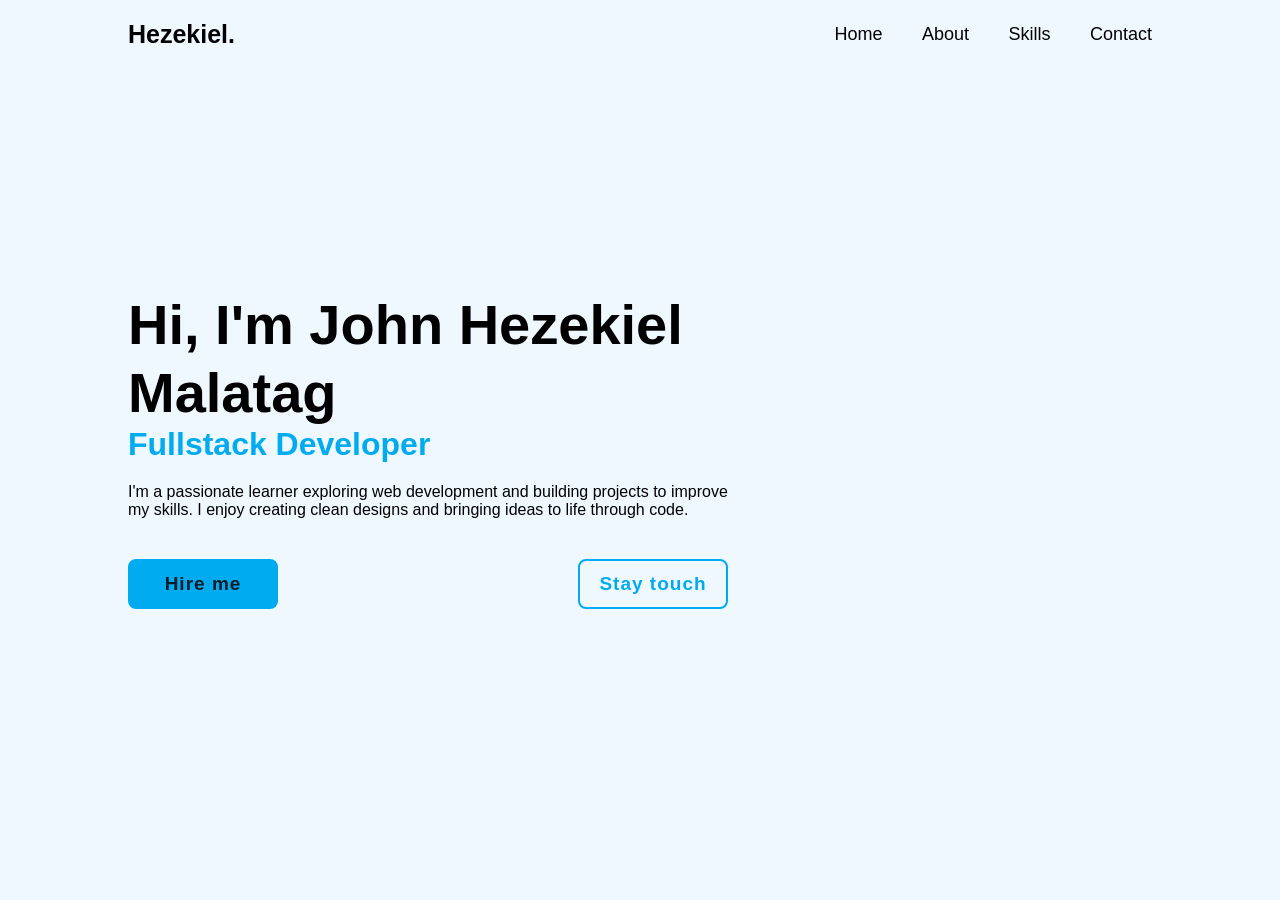
==== index.html @ 758abe73 "Add files via upload" ====
<!DOCTYPE html>
<html lang="en">
<head>
    <meta charset="UTF-8">
    <meta http-equiv="X-UA-Compatible" content="IE=edge">
    <meta name="viewport" content="width=device-width, initial-scale=1.0">
    <title>Personal Project</title>
    <link rel="stylesheet" href="style.css">
</head>
<body>
    
        <header class="header">
            <a href="#" class="logo">Hezekiel.</a>

            <nav class="navbar">
                <a href="index.html" class="active">Home</a>
                <a href="about.html">About</a>
                <a href="skills.html">Skills</a>
                <a href="contact.html">Contact</a>
            </nav>
        </header>

        <section class="home">
            <div class="home-content">
                <h1>Hi, I'm John Hezekiel Malatag</h1>
                <h3>Fullstack Developer</h3>
                <p>I'm a passionate learner exploring web development and building
projects to improve my skills. I enjoy creating clean designs and
bringing ideas to life through code.</p>
                <div class="btn-box">
                    <a href="#">Hire me</a>
                    <a href="#">Stay touch</a>
                </div>
            </div>

        </section>
</body>
</html>
---- style.css ----
* {
    margin: 0;
    padding: 0;
    box-sizing: border-box;
    font-family: 'Segoe UI', Tahoma, Geneva, Verdana, sans-serif;
}

body {
    background-color: aliceblue;
    color: black
}

.header {
    position: fixed;
    top: 0;
    left: 0;
    width: 100%;
    padding: 20px 10%;
    background: transparent;
    display: flex;
    justify-content: space-between;
    align-items: center;
    z-index: 100;
}

.logo {
    font-size: 25px;
    color: black;
    text-decoration: none;
    font-weight: 600;
    
}

.navbar a {
    font-size: 18px;
    color: black;
    text-decoration: none;
    font-weight: 500;
    margin-left: 35px;
    transition: .3s;
}

.navbar a:hover {
    color: #00abf0;
}

.home {
    height: 100vh;
    display: flex;
    align-items: center;
    padding: 0 10%;

}

.home-content {
    max-width: 600px;
}

.home-content h1 {
    font-size: 56px;
    font-weight: 700;
    line-height: 1.2;
}

.home-content h3 {
    font-size: 32px;
    font-weight: 700px;
    color: #00abf0
}

.home-content p {
    font-size: 16px;
    margin: 20px 0 40px;
}

.home-content .btn-box {
    display: flex;
    justify-content: space-between;
    width: 345;
    height: 50px;
}

.btn-box a {
    position: relative;
    display: inline-flex;
    justify-content: center;
    align-items: center;
    width: 150px;
    height: 100%;
    background: #00abf0;
    border: 2px solid #00abf0;
    border-radius: 8px;
    font-size: 19px;
    color: #081b29;
    text-decoration: none;
    font-weight: 600;
    letter-spacing: 1px;
    z-index: 1;
    overflow: hidden;
}

.btn-box a:nth-child(2) {
    background: transparent;
    color: #00abf0;
}

.btn-box a:nth-child(2):hover {
    color: black;
}

.btn-box a:nth-child(2)::before {
    background: #00abf0; 
}

.btn-box a::before {
    content: '';
    position: absolute;
    top: 0;
    left: 0;
    width: 0;
    height: 100%;
    background: white;
    z-index: -1;
    transition: .5s;
}

.btn-box a:hover::before {
    width: 100%;
}

/* ABOUT SECTION */
.about {
    height: 120vh;
    display: flex;
    align-items: center;
    padding: 0 10%;
    background: #f8fbff;
}

/* LAYOUT */
.about-container {
    display: flex;
    align-items: center;
    justify-content: space-between;
    gap: 50px;
    width: 100%;
}

/* TEXT */
.about-text {
    max-width: 500px;
    animation: fadeInLeft 1s ease forwards;
}

.about-text h1 {
    font-size: 48px;
    margin-bottom: 10px;
}

.about-text h3 {
    font-size: 24px;
    color: #00abf0;
    margin-bottom: 20px;
}

.about-text p {
    font-size: 16px;
    line-height: 1.6;
    margin-bottom: 30px;
}

/* BUTTON */
.about-btn {
    display: inline-block;
    padding: 12px 25px;
    background: #00abf0;
    color: white;
    border-radius: 8px;
    text-decoration: none;
    transition: 0.3s;
}

.about-btn:hover {
    transform: translateY(-5px);
    box-shadow: 0 5px 15px rgba(0, 171, 240, 0.4);
}

/* IMAGE */
.about-img img {
    width: 300px;
    border-radius: 20px;
    animation: fadeInRight 1s ease forwards;
    transition: 0.3s;
}

.about-img img:hover {
    transform: scale(1.05);
}

/* ANIMATIONS */
@keyframes fadeInLeft {
    from {
        opacity: 0;
        transform: translateX(-50px);
    }
    to {
        opacity: 1;
        transform: translateX(0);
    }
}

@keyframes fadeInRight {
    from {
        opacity: 0;
        transform: translateX(50px);
    }
    to {
        opacity: 1;
        transform: translateX(0);
    }
}
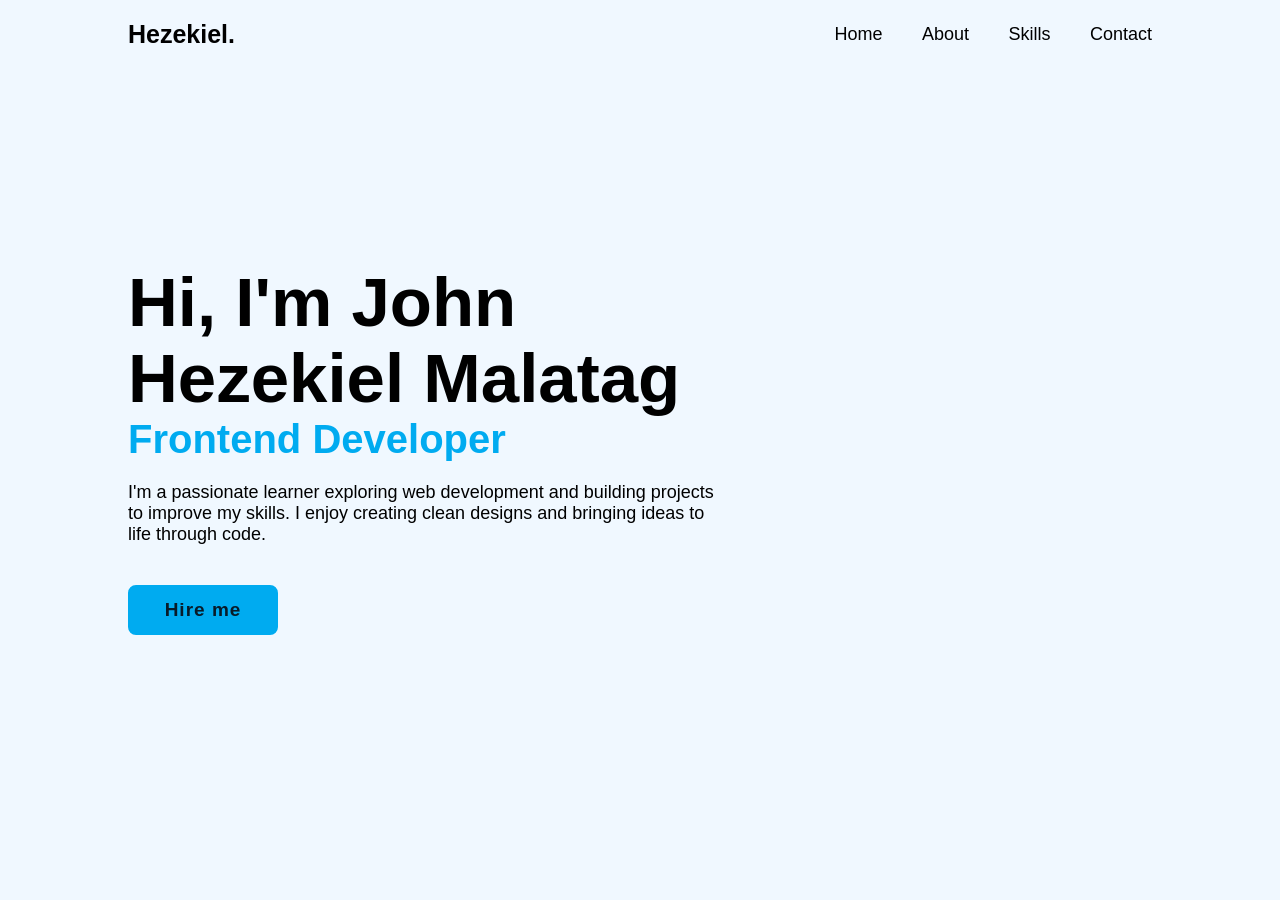
==== commit f7f32318: "Revise job title and update button link Updated the job title from 'Fullstack Developer' to 'Fronten" ====
--- a/index.html
+++ b/index.html
@@ -23,16 +23,15 @@
         <section class="home">
             <div class="home-content">
                 <h1>Hi, I'm John Hezekiel Malatag</h1>
-                <h3>Fullstack Developer</h3>
+                <h3>Frontend Developer</h3>
                 <p>I'm a passionate learner exploring web development and building
 projects to improve my skills. I enjoy creating clean designs and
 bringing ideas to life through code.</p>
                 <div class="btn-box">
-                    <a href="#">Hire me</a>
-                    <a href="#">Stay touch</a>
+                    <a href="contact.html">Hire me</a>
                 </div>
             </div>
 
         </section>
 </body>
-</html>+</html>
--- a/style.css
+++ b/style.css
@@ -1,3 +1,5 @@
+/* Style for the entire page */
+
 * {
     margin: 0;
     padding: 0;
@@ -5,6 +7,7 @@
     font-family: 'Segoe UI', Tahoma, Geneva, Verdana, sans-serif;
 }
 
+/* GENERAL STYLES */
 body {
     background-color: aliceblue;
     color: black
@@ -28,7 +31,6 @@
     color: black;
     text-decoration: none;
     font-weight: 600;
-    
 }
 
 .navbar a {
@@ -49,7 +51,6 @@
     display: flex;
     align-items: center;
     padding: 0 10%;
-
 }
 
 .home-content {
@@ -57,19 +58,19 @@
 }
 
 .home-content h1 {
-    font-size: 56px;
+    font-size: 69px;
     font-weight: 700;
-    line-height: 1.2;
+    line-height: 1.1;
 }
 
 .home-content h3 {
-    font-size: 32px;
+    font-size: 40px;
     font-weight: 700px;
     color: #00abf0
 }
 
 .home-content p {
-    font-size: 16px;
+    font-size: 18px;
     margin: 20px 0 40px;
 }
 
@@ -109,7 +110,7 @@
 }
 
 .btn-box a:nth-child(2)::before {
-    background: #00abf0; 
+    background: #00abf0;
 }
 
 .btn-box a::before {
@@ -128,16 +129,20 @@
     width: 100%;
 }
 
+
 /* ABOUT SECTION */
+
 .about {
     height: 120vh;
     display: flex;
     align-items: center;
     padding: 0 10%;
-    background: #f8fbff;
-}
+    background: aliceblue;
+}
+
 
 /* LAYOUT */
+
 .about-container {
     display: flex;
     align-items: center;
@@ -146,7 +151,9 @@
     width: 100%;
 }
 
+
 /* TEXT */
+
 .about-text {
     max-width: 500px;
     animation: fadeInLeft 1s ease forwards;
@@ -169,7 +176,9 @@
     margin-bottom: 30px;
 }
 
+
 /* BUTTON */
+
 .about-btn {
     display: inline-block;
     padding: 12px 25px;
@@ -185,7 +194,9 @@
     box-shadow: 0 5px 15px rgba(0, 171, 240, 0.4);
 }
 
+
 /* IMAGE */
+
 .about-img img {
     width: 300px;
     border-radius: 20px;
@@ -197,7 +208,9 @@
     transform: scale(1.05);
 }
 
+
 /* ANIMATIONS */
+
 @keyframes fadeInLeft {
     from {
         opacity: 0;
@@ -218,4 +231,422 @@
         opacity: 1;
         transform: translateX(0);
     }
-}+}
+
+/* ABOUT IMAGE DESIGN */
+
+.about-img {
+    flex: 1;
+    display: flex;
+    justify-content: center;
+    align-items: center;
+    animation: fadeInRight 1s ease forwards;
+}
+
+.image-wrapper {
+    position: relative;
+    width: 340px;
+    height: 430px;
+    border-radius: 30px;
+    overflow: hidden;
+    background: white;
+    padding: 10px;
+    box-shadow: 0 15px 35px rgba(0, 0, 0, 0.08);
+    transition: 0.4s ease;
+}
+
+.image-wrapper:hover {
+    transform: translateY(-8px);
+    box-shadow: 0 20px 45px rgba(0, 171, 240, 0.2);
+}
+
+.image-wrapper img {
+    width: 100%;
+    height: 100%;
+    object-fit: cover;
+    border-radius: 22px;
+}
+
+/* LIGHT BLUE ACCENT */
+
+.image-wrapper::before {
+    content: '';
+    position: absolute;
+    top: -60px;
+    right: -60px;
+    width: 180px;
+    height: 180px;
+    background: rgba(0, 171, 240, 0.15);
+    border-radius: 50%;
+}
+
+/* RESPONSIVE */
+
+@media (max-width: 900px) {
+
+    .about {
+        height: auto;
+        padding: 120px 8%;
+    }
+
+    .about-container {
+        flex-direction: column;
+        text-align: center;
+    }
+
+    .about-text {
+        max-width: 100%;
+    }
+
+    .image-wrapper {
+        width: 280px;
+        height: 360px;
+    }
+
+}
+
+
+/* SKILLS SECTION */
+
+.skills {
+    width: 100%;
+    min-height: 100vh;
+    padding: 100px 80px;
+    background: #f8f8f8;
+    display: flex;
+    justify-content: center;
+    align-items: center;
+}
+
+.skills-content {
+    width: 100%;
+    max-width: 1200px;
+}
+
+.skills-content h1 {
+    font-size: 60px;
+    margin-bottom: 20px;
+}
+
+.skills-content p {
+    font-size: 24px;
+    color: #444;
+    margin-bottom: 50px;
+}
+
+
+/* SKILL BOXES */
+
+.skills-container {
+    display: flex;
+    gap: 30px;
+    flex-wrap: wrap;
+}
+
+.skill-box {
+    width: 250px;
+    height: 220px;
+    background: aliceblue;
+    border: 2px solid;
+    border-radius: 20px;
+    display: flex;
+    flex-direction: column;
+    justify-content: center;
+    align-items: center;
+    transition: 0.3s;
+}
+
+.skill-box:hover {
+    transform: translateY(-10px);
+    box-shadow: 0 10px 20px rgba(0, 0, 0, 0.1);
+}
+
+.skill-box i {
+    font-size: 70px;
+    margin-bottom: 20px;
+}
+
+.skill-box h2 {
+    font-size: 32px;
+}
+
+
+/* ICON COLORS */
+
+.fa-python {
+    color: #306998;
+}
+
+.fa-html5 {
+    color: #e44d26;
+}
+
+.fa-css3-alt {
+    color: #264de4;
+}
+
+
+/* SKILLS SECTION */
+
+.skills {
+    width: 100%;
+    min-height: 100vh;
+    padding: 100px 80px;
+    background: aliceblue;
+}
+
+.skills-content h1 {
+    font-size: 60px;
+    margin-bottom: 50px;
+}
+
+
+/* SKILLS CONTAINER */
+
+.skills-container {
+    display: flex;
+    gap: 30px;
+    flex-wrap: wrap;
+}
+
+
+/* SKILL BOX */
+
+.skill-box {
+    width: 250px;
+    height: 220px;
+    background: aliceblue;
+    border: #00abf0;
+    border-radius: 20px;
+    display: flex;
+    flex-direction: column;
+    justify-content: center;
+    align-items: center;
+    transition: 0.3s;
+}
+
+.skill-box:hover {
+    transform: translateY(-10px);
+    box-shadow: 0 10px 20px rgba(0, 0, 0, 0.1);
+}
+
+
+/* ICONS */
+
+.skill-box i {
+    font-size: 80px;
+    margin-bottom: 20px;
+}
+
+.skill-box h2 {
+    font-size: 32px;
+}
+
+
+/* COLORS */
+
+.python {
+    color: #306998;
+}
+
+.html {
+    color: #e44d26;
+}
+
+.css {
+    color: #264de4;
+}
+
+/* PROJECTS SECTION */
+
+.projects-section {
+    margin-top: 120px;
+}
+
+.projects-section h1 {
+    font-size: 60px;
+    margin-bottom: 50px;
+}
+
+/* PROJECT CONTAINER */
+
+.projects-container {
+    display: flex;
+    flex-direction: column;
+    gap: 35px;
+}
+
+/* PROJECT CARD */
+
+.project-card {
+    width: 100%;
+    background: white;
+    border-radius: 20px;
+    overflow: hidden;
+    display: flex;
+    align-items: center;
+    gap: 30px;
+    padding: 25px;
+    transition: 0.3s ease;
+    box-shadow: 0 5px 15px rgba(0,0,0,0.05);
+}
+
+.project-card:hover {
+    transform: translateY(-5px);
+    box-shadow: 0 10px 25px rgba(0,0,0,0.1);
+}
+
+/* PROJECT IMAGE */
+
+.project-card img {
+    width: 280px;
+    height: 180px;
+    object-fit: cover;
+    border-radius: 15px;
+}
+
+/* PROJECT INFO */
+
+.project-info h2 {
+    font-size: 32px;
+    margin-bottom: 15px;
+    color: #111;
+}
+
+.project-info p {
+    font-size: 18px;
+    color: #555;
+    line-height: 1.7;
+    max-width: 700px;
+}
+
+/* RESPONSIVE */
+
+@media (max-width: 900px) {
+
+    .project-card {
+        flex-direction: column;
+        text-align: center;
+    }
+
+    .project-card img {
+        width: 100%;
+        height: 220px;
+    }
+
+}
+
+
+/* CONTACT SECTION */
+
+.contact-section {
+    min-height: 85vh;
+    display: flex;
+    justify-content: center;
+    align-items: center;
+    flex-direction: column;
+    padding: 100px 20px;
+}
+
+
+/* TEXT */
+
+.contact-text {
+
+    margin-bottom: 50px;
+}
+
+.contact-text h1 {
+    font-size: 4rem;
+    font-weight: 800;
+    margin-bottom: 15px;
+}
+
+.contact-text p {
+    color: #555;
+    font-size: 1.1rem;
+}
+
+
+/* CONTACT BOX */
+
+.contact-box {
+    width: 100%;
+    max-width: 850px;
+    background: aliceblue;
+    border: 2px solid #c7dcff;
+    border-radius: 30px;
+    padding: 40px;
+    box-shadow: 0 10px 30px rgba(0, 0, 0, 0.05);
+}
+
+
+/* CONTACT CARD */
+
+.contact-card {
+    display: flex;
+    align-items: center;
+    gap: 25px;
+    padding: 25px;
+    border: 1px solid aliceblue;
+    border-radius: 20px;
+    margin-bottom: 25px;
+    transition: 0.3s;
+    background: #fafafa;
+}
+
+.contact-card:hover {
+    transform: translateY(-5px);
+    border-color: #00abf0;
+}
+
+.contact-card i {
+    font-size: 2rem;
+    color: #1e88ff;
+    min-width: 50px;
+    text-align: center;
+}
+
+
+/* CONTACT INFO */
+
+.contact-info h3 {
+    font-size: 1.4rem;
+    margin-bottom: 5px;
+}
+
+.contact-info p {
+    color: #555;
+    font-size: 1rem;
+    line-height: 1.7;
+}
+
+
+/* RESPONSIVE */
+
+@media(max-width: 768px) {
+    header {
+        padding: 25px 30px;
+    }
+.navbar {
+    font-size: 18px;
+    color: black;
+    text-decoration: none;
+    font-weight: 500;
+    margin-left: 35px;
+    transition: .3s;
+    }
+    .nav-links {
+        gap: 20px;
+    }
+    .contact-text h1 {
+        font-size: 2.8rem;
+    }
+    .contact-box {
+        padding: 25px;
+    }
+    .contact-card {
+        flex-direction: column;
+        text-align: center;
+    }
+}
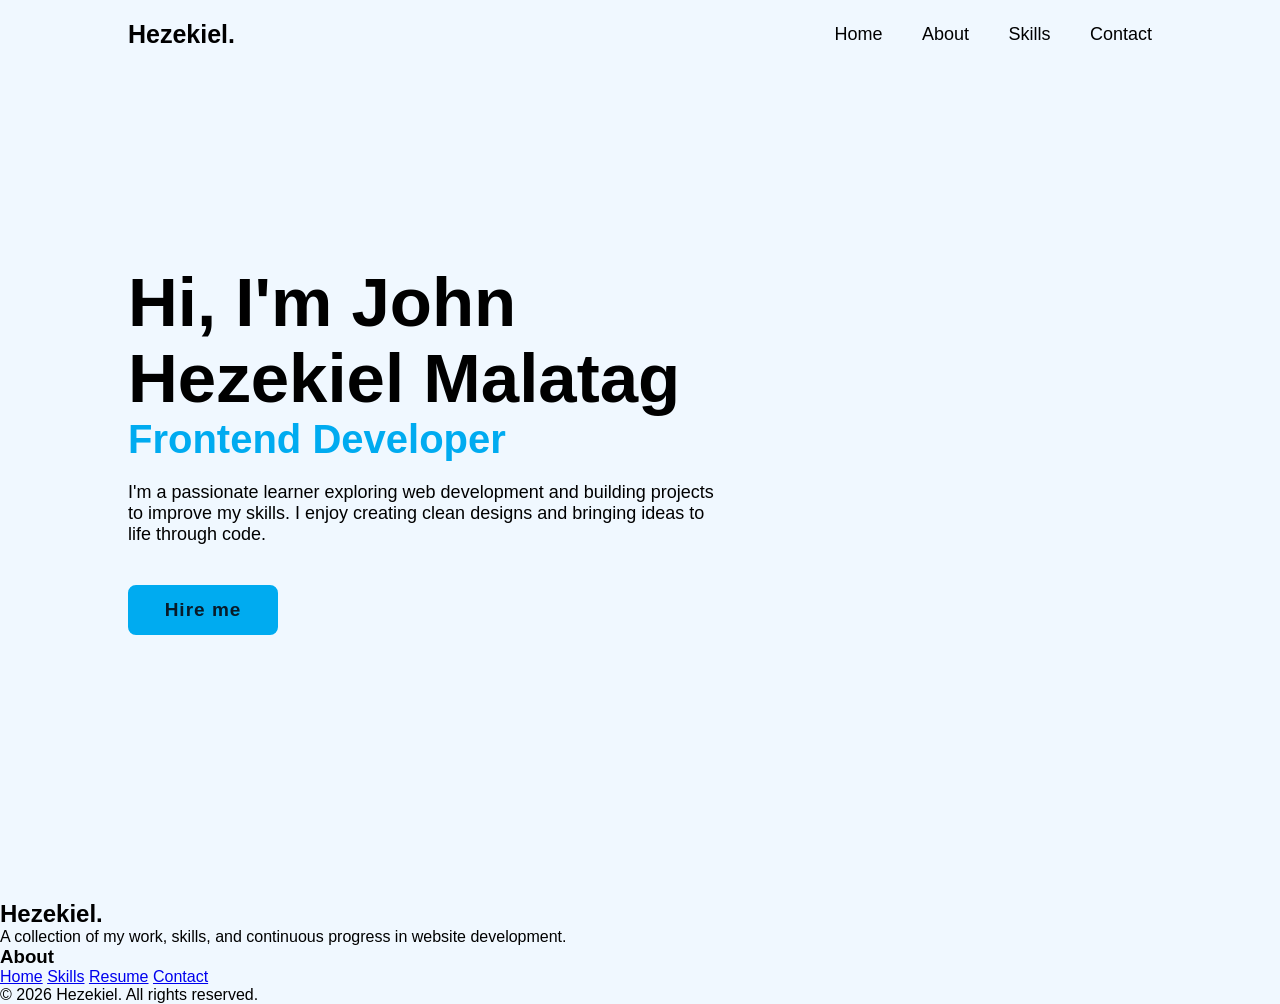
==== commit 6208489a: "Add footer to index.html with links and copyright Added footer section with about information and li" ====
--- a/index.html
+++ b/index.html
@@ -1,5 +1,6 @@
 <!DOCTYPE html>
 <html lang="en">
+
 <head>
     <meta charset="UTF-8">
     <meta http-equiv="X-UA-Compatible" content="IE=edge">
@@ -7,31 +8,57 @@
     <title>Personal Project</title>
     <link rel="stylesheet" href="style.css">
 </head>
+
 <body>
-    
-        <header class="header">
-            <a href="#" class="logo">Hezekiel.</a>
 
-            <nav class="navbar">
-                <a href="index.html" class="active">Home</a>
-                <a href="about.html">About</a>
-                <a href="skills.html">Skills</a>
-                <a href="contact.html">Contact</a>
-            </nav>
-        </header>
+    <header class="header">
+        <a href="#" class="logo">Hezekiel.</a>
 
-        <section class="home">
-            <div class="home-content">
-                <h1>Hi, I'm John Hezekiel Malatag</h1>
-                <h3>Frontend Developer</h3>
-                <p>I'm a passionate learner exploring web development and building
-projects to improve my skills. I enjoy creating clean designs and
-bringing ideas to life through code.</p>
-                <div class="btn-box">
-                    <a href="contact.html">Hire me</a>
-                </div>
+        <nav class="navbar">
+            <a href="index.html" class="active">Home</a>
+            <a href="about.html">About</a>
+            <a href="skills.html">Skills</a>
+            <a href="contact.html">Contact</a>
+        </nav>
+    </header>
+
+    <section class="home">
+        <div class="home-content">
+            <h1>Hi, I'm John Hezekiel Malatag</h1>
+            <h3>Frontend Developer</h3>
+            <p>I'm a passionate learner exploring web development and building projects to improve my skills. I enjoy creating clean designs and bringing ideas to life through code.</p>
+            <div class="btn-box">
+                <a href="contact.html">Hire me</a>
+            </div>
+        </div>
+
+    </section>
+    <!-- FOOTER HTML -->
+    <footer class="footer">
+        <div class="wave"></div>
+
+        <div class="footer-container">
+
+            <div class="footer-about">
+                <h2>Hezekiel.</h2>
+                <p>
+                    A collection of my work, skills, and continuous progress in website development.
+                </p>
             </div>
 
-        </section>
+            <div class="footer-links">
+                <h3>About</h3>
+                <a href="index.html">Home</a>
+                <a href="skills.html">Skills</a>
+                <a href="John-Hezekiel-Malatag_Resume.pdf">Resume</a>
+                <a href="contact.html">Contact</a>
+            </div>
+        </div>
+
+        <div class="footer-bottom">
+            <p>© 2026 Hezekiel. All rights reserved.</p>
+        </div>
+    </footer>
 </body>
+
 </html>
--- a/style.css
+++ b/style.css
@@ -7,7 +7,9 @@
     font-family: 'Segoe UI', Tahoma, Geneva, Verdana, sans-serif;
 }
 
+
 /* GENERAL STYLES */
+
 body {
     background-color: aliceblue;
     color: black
@@ -77,7 +79,7 @@
 .home-content .btn-box {
     display: flex;
     justify-content: space-between;
-    width: 345;
+    width: 345px;
     height: 50px;
 }
 
@@ -233,6 +235,7 @@
     }
 }
 
+
 /* ABOUT IMAGE DESIGN */
 
 .about-img {
@@ -267,6 +270,7 @@
     border-radius: 22px;
 }
 
+
 /* LIGHT BLUE ACCENT */
 
 .image-wrapper::before {
@@ -280,29 +284,25 @@
     border-radius: 50%;
 }
 
+
 /* RESPONSIVE */
 
 @media (max-width: 900px) {
-
     .about {
         height: auto;
         padding: 120px 8%;
     }
-
     .about-container {
         flex-direction: column;
         text-align: center;
     }
-
     .about-text {
         max-width: 100%;
     }
-
     .image-wrapper {
         width: 280px;
         height: 360px;
     }
-
 }
 
 
@@ -457,6 +457,7 @@
     color: #264de4;
 }
 
+
 /* PROJECTS SECTION */
 
 .projects-section {
@@ -468,6 +469,7 @@
     margin-bottom: 50px;
 }
 
+
 /* PROJECT CONTAINER */
 
 .projects-container {
@@ -475,6 +477,7 @@
     flex-direction: column;
     gap: 35px;
 }
+
 
 /* PROJECT CARD */
 
@@ -488,13 +491,14 @@
     gap: 30px;
     padding: 25px;
     transition: 0.3s ease;
-    box-shadow: 0 5px 15px rgba(0,0,0,0.05);
+    box-shadow: 0 5px 15px rgba(0, 0, 0, 0.05);
 }
 
 .project-card:hover {
     transform: translateY(-5px);
-    box-shadow: 0 10px 25px rgba(0,0,0,0.1);
-}
+    box-shadow: 0 10px 25px rgba(0, 0, 0, 0.1);
+}
+
 
 /* PROJECT IMAGE */
 
@@ -505,6 +509,7 @@
     border-radius: 15px;
 }
 
+
 /* PROJECT INFO */
 
 .project-info h2 {
@@ -520,20 +525,18 @@
     max-width: 700px;
 }
 
+
 /* RESPONSIVE */
 
 @media (max-width: 900px) {
-
     .project-card {
         flex-direction: column;
         text-align: center;
     }
-
     .project-card img {
         width: 100%;
         height: 220px;
     }
-
 }
 
 
@@ -552,7 +555,6 @@
 /* TEXT */
 
 .contact-text {
-
     margin-bottom: 50px;
 }
 
@@ -628,13 +630,13 @@
     header {
         padding: 25px 30px;
     }
-.navbar {
-    font-size: 18px;
-    color: black;
-    text-decoration: none;
-    font-weight: 500;
-    margin-left: 35px;
-    transition: .3s;
+    .navbar {
+        font-size: 18px;
+        color: black;
+        text-decoration: none;
+        font-weight: 500;
+        margin-left: 35px;
+        transition: .3s;
     }
     .nav-links {
         gap: 20px;
@@ -650,3 +652,191 @@
         text-align: center;
     }
 }
+
+
+/* =========================
+   MOBILE RESPONSIVE DESIGN
+========================= */
+
+@media screen and (max-width: 768px) {
+    /* GENERAL */
+    body {
+        overflow-x: hidden;
+    }
+    section {
+        width: 100%;
+    }
+    /* HEADER / NAVBAR */
+    .header {
+        padding: 15px 5%;
+        flex-direction: column;
+        gap: 12px;
+        background: rgba(255, 255, 255, 0.95);
+        backdrop-filter: blur(10px);
+    }
+    .logo {
+        font-size: 24px;
+    }
+    .navbar {
+        display: flex;
+        flex-wrap: wrap;
+        justify-content: center;
+        gap: 15px;
+    }
+    .navbar a {
+        margin-left: 0;
+        font-size: 16px;
+    }
+    /* HOME SECTION */
+    .home {
+        padding: 140px 7% 80px;
+        text-align: center;
+        justify-content: center;
+    }
+    .home-content {
+        max-width: 100%;
+    }
+    .home-content h1 {
+        font-size: 42px;
+        line-height: 1.2;
+    }
+    .home-content h3 {
+        font-size: 26px;
+    }
+    .home-content p {
+        font-size: 16px;
+        line-height: 1.7;
+    }
+    .home-content .btn-box {
+        width: 100%;
+        justify-content: center;
+    }
+    .btn-box a {
+        width: 170px;
+        height: 50px;
+        font-size: 17px;
+    }
+    /* ABOUT SECTION */
+    .about {
+        height: auto;
+        padding: 150px 7% 80px;
+    }
+    .about-container {
+        flex-direction: column;
+        text-align: center;
+        gap: 40px;
+    }
+    .about-text {
+        max-width: 100%;
+    }
+    .about-text h1 {
+        font-size: 38px;
+    }
+    .about-text h3 {
+        font-size: 22px;
+    }
+    .about-text p {
+        font-size: 15px;
+        line-height: 1.8;
+    }
+    .image-wrapper {
+        width: 250px;
+        height: 320px;
+    }
+    .about-cards {
+        display: flex;
+        flex-direction: column;
+        gap: 20px;
+    }
+    .card {
+        padding: 20px;
+        border-radius: 18px;
+        background: white;
+        box-shadow: 0 5px 15px rgba(0, 0, 0, 0.05);
+    }
+    .about-btn {
+        margin-top: 15px;
+    }
+    /* SKILLS SECTION */
+    .skills {
+        padding: 140px 6% 80px;
+    }
+    .skills-content h1 {
+        font-size: 40px;
+        text-align: center;
+    }
+    .skills-container {
+        justify-content: center;
+    }
+    .skill-box {
+        width: 100%;
+        max-width: 300px;
+        height: 190px;
+    }
+    .skill-box i {
+        font-size: 65px;
+    }
+    .skill-box h2 {
+        font-size: 28px;
+    }
+    /* PROJECTS */
+    .projects-section {
+        margin-top: 80px;
+    }
+    .projects-section h1 {
+        font-size: 40px;
+        text-align: center;
+    }
+    .projects-container {
+        gap: 25px;
+    }
+    .project-card {
+        flex-direction: column;
+        text-align: center;
+        padding: 20px;
+    }
+    .project-card img {
+        width: 100%;
+        height: 200px;
+    }
+    .project-info h2 {
+        font-size: 26px;
+    }
+    .project-info p {
+        font-size: 15px;
+        line-height: 1.7;
+    }
+    /* CONTACT SECTION */
+    .contact-section {
+        padding: 140px 6% 80px;
+    }
+    .contact-text {
+        text-align: center;
+    }
+    .contact-text h1 {
+        font-size: 38px;
+    }
+    .contact-text p {
+        font-size: 15px;
+        line-height: 1.7;
+    }
+    .contact-box {
+        padding: 20px;
+        border-radius: 20px;
+    }
+    .contact-card {
+        flex-direction: column;
+        text-align: center;
+        gap: 15px;
+        padding: 20px;
+    }
+    .contact-card i {
+        font-size: 30px;
+    }
+    .contact-info h3 {
+        font-size: 20px;
+    }
+    .contact-info p {
+        font-size: 14px;
+    }
+}
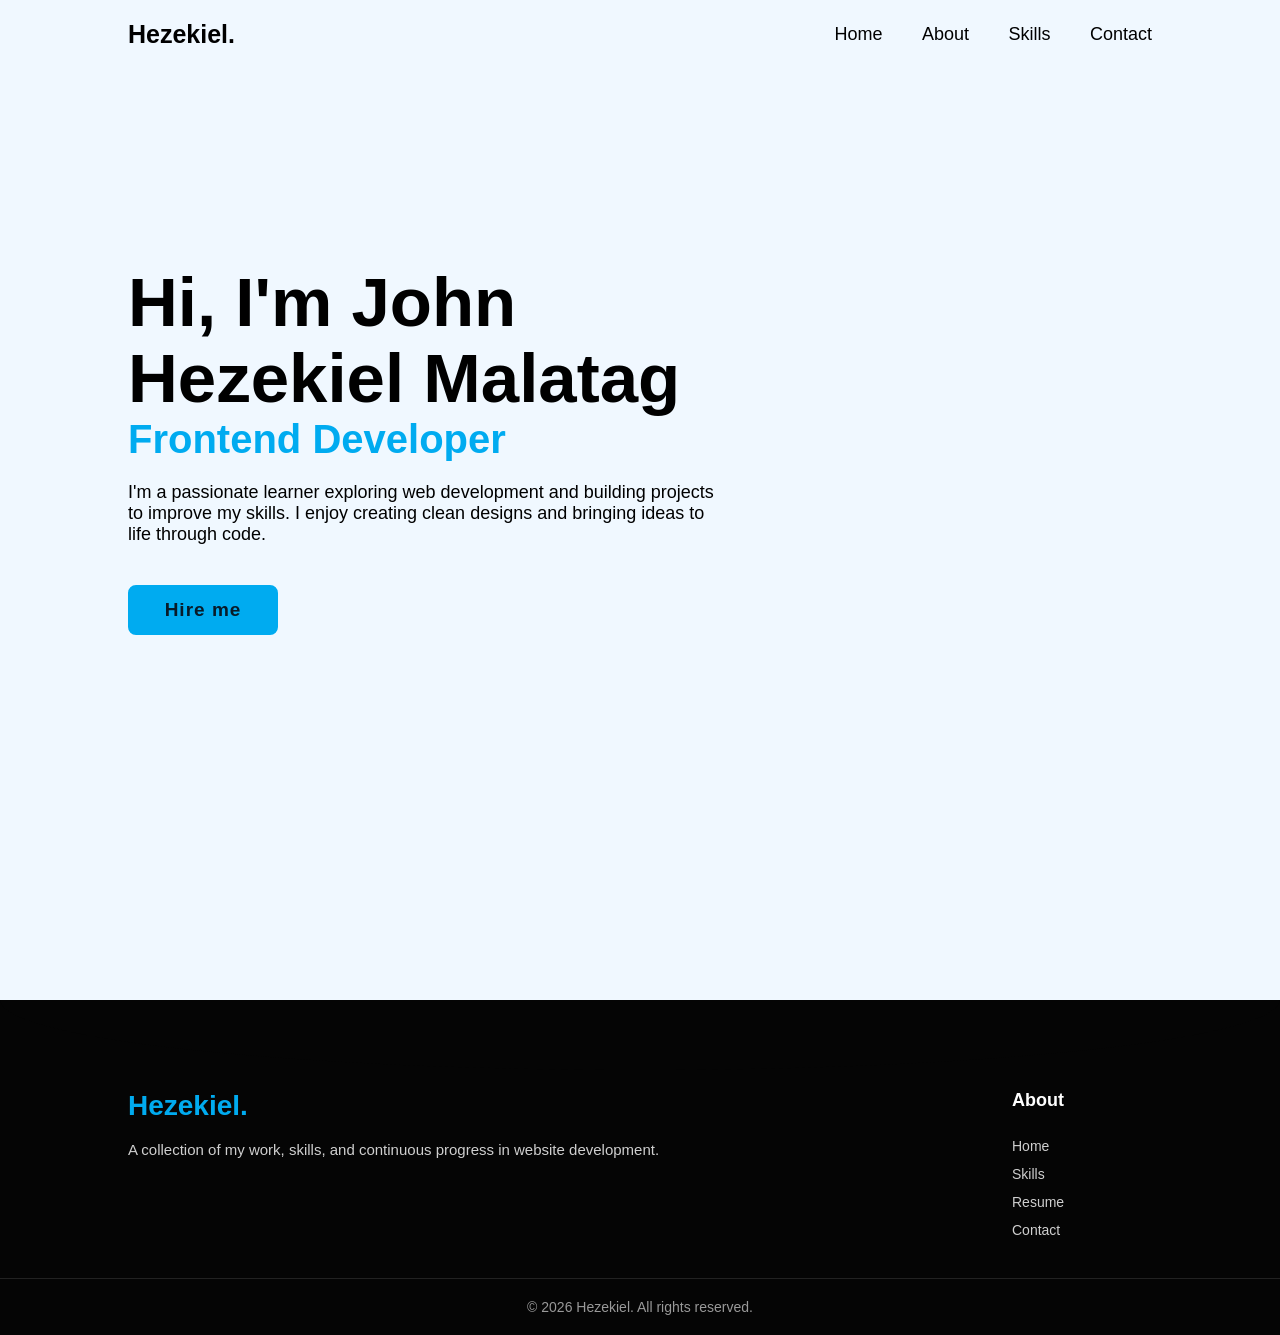
==== commit 92480bad: "Implement scroll-based header visibility Added a script for header visibility on scroll." ====
--- a/index.html
+++ b/index.html
@@ -61,4 +61,21 @@
     </footer>
 </body>
 
+    <script>
+        let prevScroll = window.pageYOffset;
+        const header = document.querySelector(".header");
+
+        window.onscroll = () => {
+            let currentScroll = window.pageYOffset;
+
+            if (prevScroll > currentScroll) {
+                header.style.top = "0";
+            } else {
+                header.style.top = "-100px";
+            }
+
+            prevScroll = currentScroll;
+        }
+    </script>
+
 </html>
--- a/style.css
+++ b/style.css
@@ -16,16 +16,24 @@
 }
 
 .header {
+    position: sticky;
+    top: 0;
+    left: 0;
+    width: 100%;
+    padding: 20px 10%;
+    background: transparent;
+    display: flex;
+    justify-content: space-between;
+    align-items: center;
+    z-index: 100;
+}
+
+.header {
     position: fixed;
     top: 0;
     left: 0;
     width: 100%;
-    padding: 20px 10%;
-    background: transparent;
-    display: flex;
-    justify-content: space-between;
-    align-items: center;
-    z-index: 100;
+    transition: top 0.4s ease;
 }
 
 .logo {
@@ -192,8 +200,8 @@
 }
 
 .about-btn:hover {
-    transform: translateY(-5px);
-    box-shadow: 0 5px 15px rgba(0, 171, 240, 0.4);
+    transform: translateY(-10px);
+    box-shadow: 0 10px 20px rgba(0, 0, 0, 0.1);
 }
 
 
@@ -204,10 +212,6 @@
     border-radius: 20px;
     animation: fadeInRight 1s ease forwards;
     transition: 0.3s;
-}
-
-.about-img img:hover {
-    transform: scale(1.05);
 }
 
 
@@ -457,6 +461,10 @@
     color: #264de4;
 }
 
+.javascript {
+    color: #f0db4f;
+}
+
 
 /* PROJECTS SECTION */
 
@@ -575,8 +583,8 @@
 .contact-box {
     width: 100%;
     max-width: 850px;
-    background: aliceblue;
-    border: 2px solid #c7dcff;
+    background: #f8f8f8;
+    border: 2px transparent;
     border-radius: 30px;
     padding: 40px;
     box-shadow: 0 10px 30px rgba(0, 0, 0, 0.05);
@@ -590,16 +598,16 @@
     align-items: center;
     gap: 25px;
     padding: 25px;
-    border: 1px solid aliceblue;
+    border: 1px solid #f8f8f8;
     border-radius: 20px;
     margin-bottom: 25px;
     transition: 0.3s;
-    background: #fafafa;
+    background: #f8f8f8;
 }
 
 .contact-card:hover {
     transform: translateY(-5px);
-    border-color: #00abf0;
+    border-color: transparent;
 }
 
 .contact-card i {
@@ -621,6 +629,103 @@
     color: #555;
     font-size: 1rem;
     line-height: 1.7;
+}
+
+
+/* =========================
+   CONTACT FORM DESIGN
+========================= */
+
+.contact-form {
+    display: flex;
+    flex-direction: column;
+    gap: 22px;
+    margin-top: 35px;
+}
+
+.contact-form label {
+    display: flex;
+    flex-direction: column;
+    font-size: 16px;
+    font-weight: 600;
+    color: #111;
+    gap: 10px;
+}
+
+
+/* INPUTS + TEXTAREA */
+
+.contact-form input,
+.contact-form textarea {
+    width: 100%;
+    padding: 16px 18px;
+    border: 1px transparent;
+    border-radius: 30px;
+    background: white;
+    font-size: 15px;
+    color: #111;
+    outline: none;
+    transition: 0.3s ease;
+}
+
+
+/* TEXTAREA */
+
+.contact-form textarea {
+    min-height: 160px;
+    resize: vertical;
+    line-height: 1.6;
+}
+
+
+/* FOCUS EFFECT */
+
+.contact-form input:focus,
+.contact-form textarea:focus {
+    border-color: #00abf0;
+    box-shadow: 0 0 0 5px rgba(0, 171, 240, 0.12);
+}
+
+
+/* PLACEHOLDER */
+
+.contact-form input::placeholder,
+.contact-form textarea::placeholder {
+    color: #888;
+}
+
+
+/* BUTTON */
+
+.contact-form button {
+    width: 180px;
+    height: 52px;
+    border: none;
+    border-radius: 14px;
+    background: #00abf0;
+    color: white;
+    font-size: 17px;
+    font-weight: 600;
+    cursor: pointer;
+    transition: 0.3s ease;
+}
+
+.contact-form button:hover {
+    transform: translateY(-3px);
+    box-shadow: 0 10px 20px rgba(0, 171, 240, 0.25);
+}
+
+
+/* MOBILE */
+
+@media screen and (max-width: 768px) {
+    .contact-form button {
+        width: 100%;
+    }
+    .contact-form input,
+    .contact-form textarea {
+        font-size: 14px;
+    }
 }
 
 
@@ -655,7 +760,7 @@
 
 
 /* =========================
-   MOBILE RESPONSIVE DESIGN
+MOBILE RESPONSIVE DESIGN
 ========================= */
 
 @media screen and (max-width: 768px) {
@@ -806,37 +911,124 @@
         font-size: 15px;
         line-height: 1.7;
     }
-    /* CONTACT SECTION */
-    .contact-section {
-        padding: 140px 6% 80px;
-    }
-    .contact-text {
-        text-align: center;
-    }
-    .contact-text h1 {
-        font-size: 38px;
-    }
-    .contact-text p {
-        font-size: 15px;
-        line-height: 1.7;
-    }
-    .contact-box {
-        padding: 20px;
-        border-radius: 20px;
-    }
-    .contact-card {
+}
+
+
+/* FOOTER */
+
+.footer {
+    background: #050505;
+    color: white;
+    margin-top: 100px;
+    position: relative;
+    overflow: hidden;
+    font-family: Arial, sans-serif;
+}
+
+
+/* WAVE DESIGN */
+
+.wave {
+    position: absolute;
+    top: -70px;
+    left: 0;
+    width: 100%;
+    height: 140px;
+    background: #050505;
+    border-radius: 0 0 50% 50%;
+}
+
+
+/* CONTAINER */
+
+.footer-container {
+    position: relative;
+    z-index: 2;
+    display: flex;
+    justify-content: space-between;
+    gap: 50px;
+    padding: 90px 10% 40px;
+    flex-wrap: wrap;
+}
+
+
+/* ABOUT */
+
+.footer-about {
+    flex: 1 1 250px;
+}
+
+.footer-about h2 {
+    color: #00abf0;
+    margin-bottom: 15px;
+    font-size: 28px;
+}
+
+.footer-about p {
+    color: #cfcfcf;
+    line-height: 1.7;
+    font-size: 15px;
+}
+
+
+/* LINKS */
+
+.footer-links {
+    display: flex;
+    flex-direction: column;
+    gap: 12px;
+    min-width: 140px;
+}
+
+.footer-links h3,
+.footer-newsletter h3 {
+    margin-bottom: 15px;
+    font-size: 18px;
+}
+
+.footer-links a {
+    text-decoration: none;
+    color: #cfcfcf;
+    justify-content: space-between;
+    transition: 0.3s ease;
+    font-size: 14px;
+}
+
+.footer-links a:hover {
+    color: #00abf0;
+    transform: translateX(5px);
+}
+
+
+/* BOTTOM */
+
+.footer-bottom {
+    text-align: center;
+    border-top: 1px solid #222;
+    padding: 20px;
+    color: #999;
+    font-size: 14px;
+}
+
+
+/* RESPONSIVE */
+
+@media (max-width: 900px) {
+    .footer-container {
         flex-direction: column;
-        text-align: center;
-        gap: 15px;
-        padding: 20px;
-    }
-    .contact-card i {
-        font-size: 30px;
-    }
-    .contact-info h3 {
-        font-size: 20px;
-    }
-    .contact-info p {
-        font-size: 14px;
-    }
-}
+        gap: 40px;
+    }
+    .newsletter-box {
+        flex-direction: column;
+        gap: 10px;
+    }
+    .newsletter-box input,
+    .newsletter-box button {
+        width: 100%;
+        border-radius: 5px;
+    }
+    .wave {
+        top: -40px;
+        height: 90px;
+    }
+}
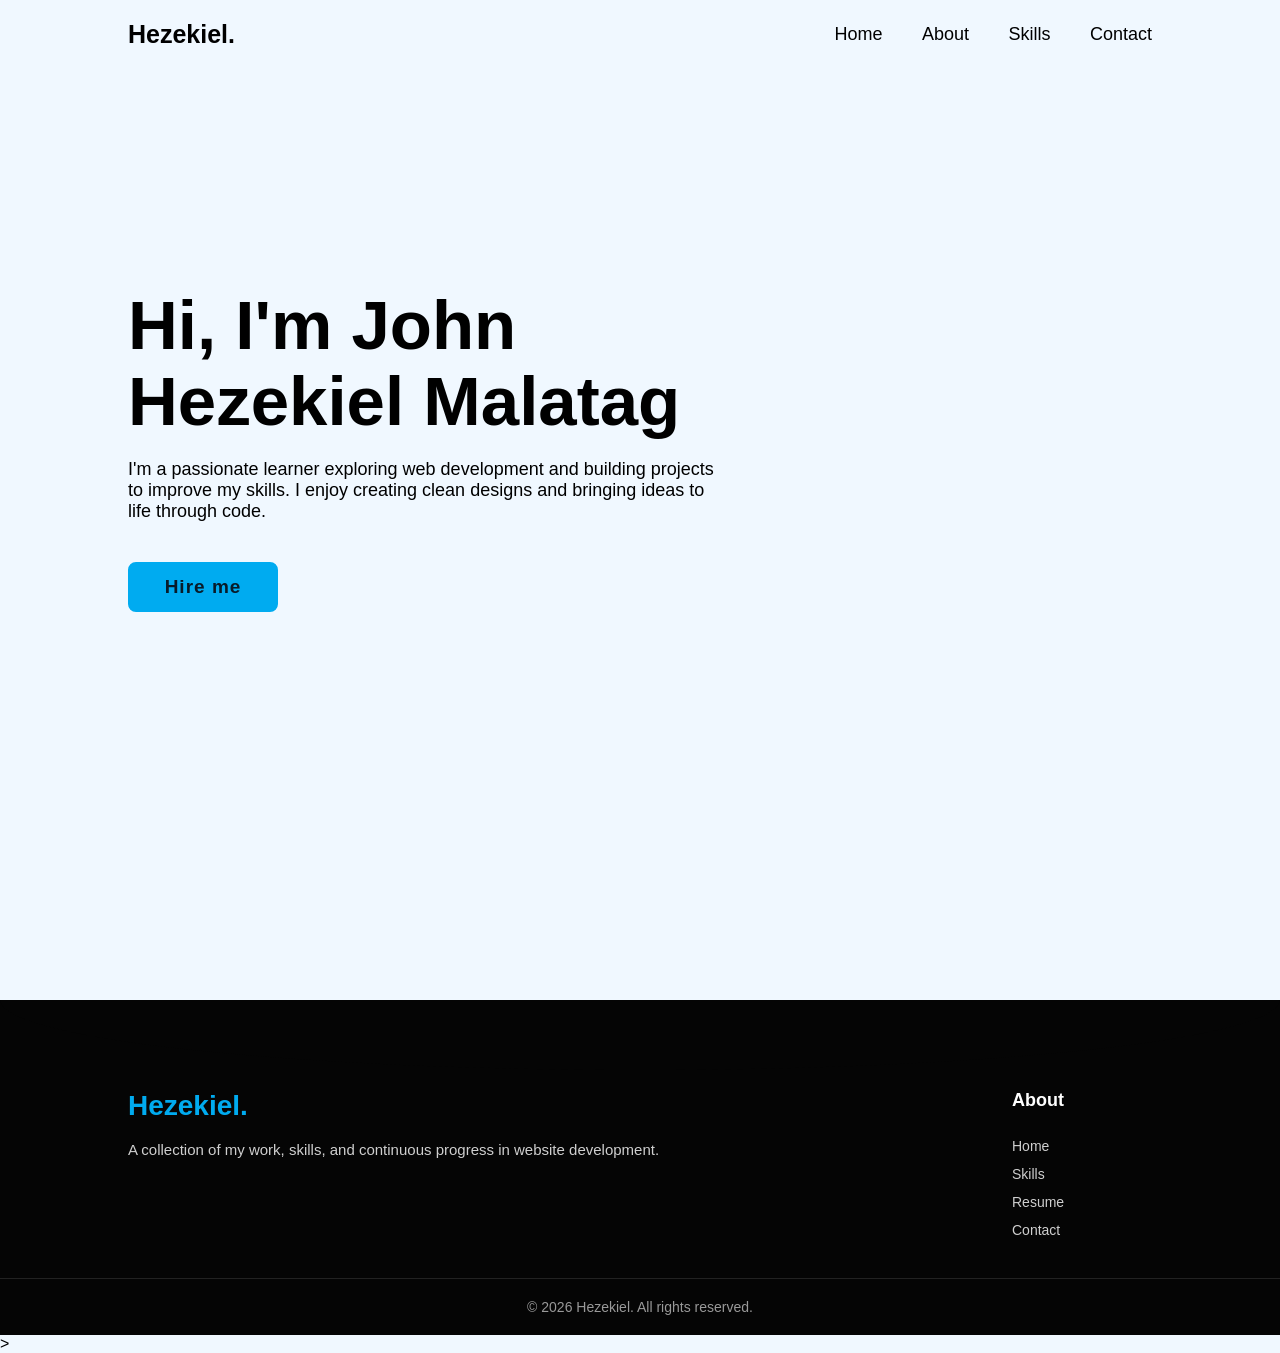
==== commit 079bf51a: "Refactor index.html structure and add floating shapes" ====
--- a/index.html
+++ b/index.html
@@ -23,9 +23,17 @@
     </header>
 
     <section class="home">
+
+        <div class="floating-shapes">
+            <span></span>
+            <span></span>
+            <span></span>
+            <span></span>
+            <span></span>
+        </div>
         <div class="home-content">
             <h1>Hi, I'm John Hezekiel Malatag</h1>
-            <h3>Frontend Developer</h3>
+            <h3><span class="typing-text"></span></h3>
             <p>I'm a passionate learner exploring web development and building projects to improve my skills. I enjoy creating clean designs and bringing ideas to life through code.</p>
             <div class="btn-box">
                 <a href="contact.html">Hire me</a>
@@ -59,23 +67,9 @@
             <p>© 2026 Hezekiel. All rights reserved.</p>
         </div>
     </footer>
+
+    <!-- ADD YOUR JAVASCRIPT FILE HERE -->
+    <script src="script.js"></script>
 </body>
 
-    <script>
-        let prevScroll = window.pageYOffset;
-        const header = document.querySelector(".header");
-
-        window.onscroll = () => {
-            let currentScroll = window.pageYOffset;
-
-            if (prevScroll > currentScroll) {
-                header.style.top = "0";
-            } else {
-                header.style.top = "-100px";
-            }
-
-            prevScroll = currentScroll;
-        }
-    </script>
-
-</html>
+</html>>
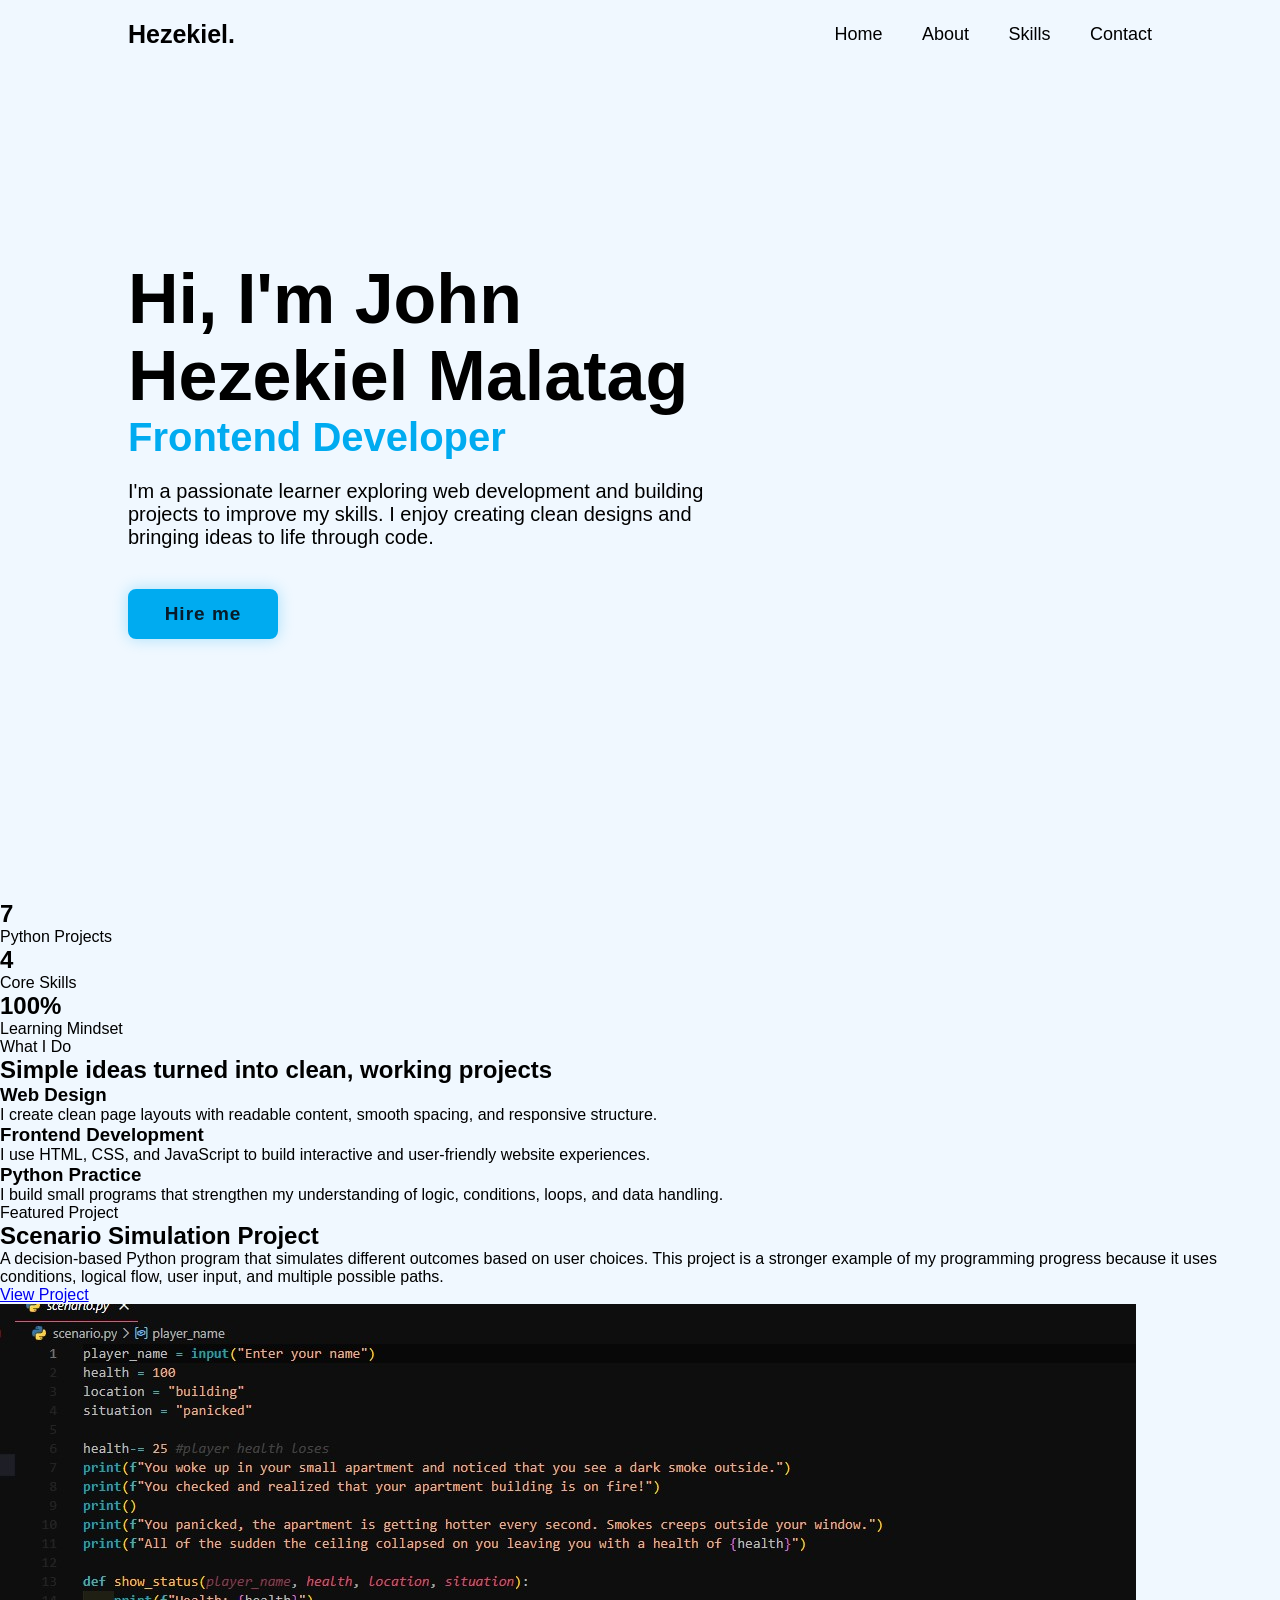
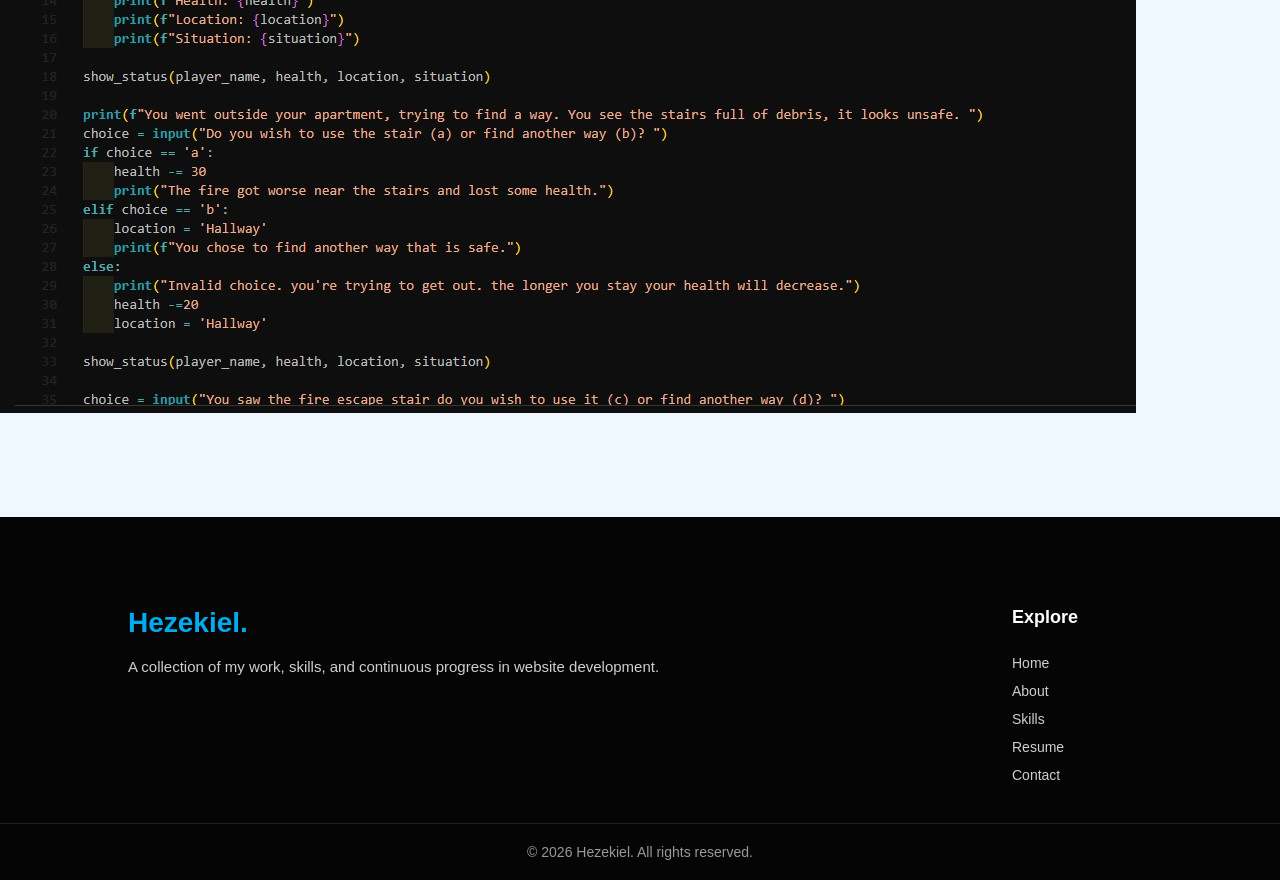
==== commit 8807c171: "Revise index.html for portfolio enhancements Updated the portfolio page with new sections and conten" ====
--- a/index.html
+++ b/index.html
@@ -5,14 +5,13 @@
     <meta charset="UTF-8">
     <meta http-equiv="X-UA-Compatible" content="IE=edge">
     <meta name="viewport" content="width=device-width, initial-scale=1.0">
-    <title>Personal Project</title>
+    <title>John Hezekiel Malatag | Portfolio</title>
     <link rel="stylesheet" href="style.css">
 </head>
 
 <body>
-
     <header class="header">
-        <a href="#" class="logo">Hezekiel.</a>
+        <a href="index.html" class="logo">Hezekiel.</a>
 
         <nav class="navbar">
             <a href="index.html" class="active">Home</a>
@@ -22,31 +21,86 @@
         </nav>
     </header>
 
-    <section class="home">
+    <main>
+        <section class="home">
+            <div class="floating-shapes">
+                <span></span>
+                <span></span>
+                <span></span>
+                <span></span>
+                <span></span>
+            </div>
 
-        <div class="floating-shapes">
-            <span></span>
-            <span></span>
-            <span></span>
-            <span></span>
-            <span></span>
-        </div>
-        <div class="home-content">
-            <h1>Hi, I'm John Hezekiel Malatag</h1>
-            <h3><span class="typing-text"></span></h3>
-            <p>I'm a passionate learner exploring web development and building projects to improve my skills. I enjoy creating clean designs and bringing ideas to life through code.</p>
-            <div class="btn-box">
-                <a href="contact.html">Hire me</a>
+            <div class="home-content">
+                <h1>Hi, I'm John Hezekiel Malatag</h1>
+                <h3><span class="typing-text"></span></h3>
+                <p>I'm a passionate learner exploring web development and building projects to improve my skills. I enjoy creating clean designs and bringing ideas to life through code.</p>
+
+                <div class="btn-box">
+                    <a href="contact.html">Hire me</a>
+                </div>
             </div>
-        </div>
+        </section>
 
-    </section>
-    <!-- FOOTER HTML -->
+        <section class="home-highlights">
+            <div class="highlight-box">
+                <h2>7</h2>
+                <p>Python Projects</p>
+            </div>
+            <div class="highlight-box">
+                <h2>4</h2>
+                <p>Core Skills</p>
+            </div>
+            <div class="highlight-box">
+                <h2>100%</h2>
+                <p>Learning Mindset</p>
+            </div>
+        </section>
+
+        <section class="what-i-do">
+            <div class="section-heading">
+                <p class="section-kicker">What I Do</p>
+                <h2>Simple ideas turned into clean, working projects</h2>
+            </div>
+
+            <div class="service-grid">
+                <article class="service-card">
+                    <h3>Web Design</h3>
+                    <p>I create clean page layouts with readable content, smooth spacing, and responsive structure.</p>
+                </article>
+
+                <article class="service-card">
+                    <h3>Frontend Development</h3>
+                    <p>I use HTML, CSS, and JavaScript to build interactive and user-friendly website experiences.</p>
+                </article>
+
+                <article class="service-card">
+                    <h3>Python Practice</h3>
+                    <p>I build small programs that strengthen my understanding of logic, conditions, loops, and data handling.</p>
+                </article>
+            </div>
+        </section>
+
+        <section class="featured-project">
+            <div class="featured-text">
+                <p class="section-kicker">Featured Project</p>
+                <h2>Scenario Simulation Project</h2>
+                <p>
+                    A decision-based Python program that simulates different outcomes based on user choices.
+                    This project is a stronger example of my programming progress because it uses conditions,
+                    logical flow, user input, and multiple possible paths.
+                </p>
+                <a href="https://github.com/jhezekielmalatag/projects-porfolio/blob/main/scenario.py" target="_blank" rel="noopener">View Project</a>
+            </div>
+
+            <img src="assets/scenario_project.jpg" alt="Scenario Simulation project preview">
+        </section>
+    </main>
+
     <footer class="footer">
         <div class="wave"></div>
 
         <div class="footer-container">
-
             <div class="footer-about">
                 <h2>Hezekiel.</h2>
                 <p>
@@ -55,21 +109,21 @@
             </div>
 
             <div class="footer-links">
-                <h3>About</h3>
+                <h3>Explore</h3>
                 <a href="index.html">Home</a>
+                <a href="about.html">About</a>
                 <a href="skills.html">Skills</a>
-                <a href="John-Hezekiel-Malatag_Resume.pdf">Resume</a>
+                <a href="assets/John-Hezekiel-Malatag_Resume.pdf">Resume</a>
                 <a href="contact.html">Contact</a>
             </div>
         </div>
 
         <div class="footer-bottom">
-            <p>© 2026 Hezekiel. All rights reserved.</p>
+            <p>&copy; 2026 Hezekiel. All rights reserved.</p>
         </div>
     </footer>
 
-    <!-- ADD YOUR JAVASCRIPT FILE HERE -->
     <script src="script.js"></script>
 </body>
 
-</html>>
+</html>
--- a/style.css
+++ b/style.css
@@ -68,9 +68,10 @@
 }
 
 .home-content h1 {
-    font-size: 69px;
+    font-size: 70px;
     font-weight: 700;
     line-height: 1.1;
+    width: 100%;
 }
 
 .home-content h3 {
@@ -80,7 +81,7 @@
 }
 
 .home-content p {
-    font-size: 18px;
+    font-size: 20px;
     margin: 20px 0 40px;
 }
 
@@ -143,7 +144,7 @@
 /* ABOUT SECTION */
 
 .about {
-    height: 120vh;
+    height: 100vh;
     display: flex;
     align-items: center;
     padding: 0 10%;
@@ -156,16 +157,14 @@
 .about-container {
     display: flex;
     align-items: center;
-    justify-content: space-between;
-    gap: 50px;
-    width: 100%;
+    justify-content: center;
+    gap: 110px
 }
 
 
 /* TEXT */
 
 .about-text {
-    max-width: 500px;
     animation: fadeInLeft 1s ease forwards;
 }
 
@@ -484,6 +483,16 @@
     display: flex;
     flex-direction: column;
     gap: 35px;
+}
+
+.project-link {
+    text-decoration: none;
+    color: inherit;
+    display: block;
+}
+
+.project-card {
+    cursor: pointer;
 }
 
 
@@ -1032,3 +1041,132 @@
         height: 90px;
     }
 }
+
+
+/* HOME BACKGROUND EFFECT */
+
+.home {
+    position: relative;
+    overflow: hidden;
+}
+
+
+/* FLOATING SHAPES */
+
+.floating-shapes span {
+    position: absolute;
+    display: block;
+    border-radius: 50%;
+    background: rgba(0, 171, 240, 0.12);
+    animation: float 15s linear infinite;
+    bottom: -150px;
+}
+
+
+/* DIFFERENT SIZES + POSITIONS */
+
+.floating-shapes span:nth-child(1) {
+    width: 80px;
+    height: 80px;
+    left: 10%;
+    animation-duration: 18s;
+}
+
+.floating-shapes span:nth-child(2) {
+    width: 120px;
+    height: 120px;
+    left: 25%;
+    animation-duration: 22s;
+}
+
+.floating-shapes span:nth-child(3) {
+    width: 60px;
+    height: 60px;
+    left: 50%;
+    animation-duration: 15s;
+}
+
+.floating-shapes span:nth-child(4) {
+    width: 150px;
+    height: 150px;
+    left: 70%;
+    animation-duration: 25s;
+}
+
+.floating-shapes span:nth-child(5) {
+    width: 90px;
+    height: 90px;
+    left: 85%;
+    animation-duration: 20s;
+}
+
+
+/* FLOAT ANIMATION */
+
+@keyframes float {
+    0% {
+        transform: translateY(0) rotate(0deg);
+        opacity: 0;
+    }
+    10% {
+        opacity: 1;
+    }
+    100% {
+        transform: translateY(-120vh) rotate(360deg);
+        opacity: 0;
+    }
+}
+
+
+/* HOME CONTENT ABOVE SHAPES */
+
+.home-content {
+    position: relative;
+    z-index: 2;
+}
+
+
+/* BUTTON GLOW */
+
+.btn-box a {
+    box-shadow: 0 0 15px rgba(0, 171, 240, 0.3);
+    transition: 0.3s ease;
+}
+
+.btn-box a:hover {
+    transform: translateY(-5px);
+    box-shadow: 0 0 25px rgba(0, 171, 240, 0.6);
+}
+
+
+/* TEXT ANIMATION */
+
+.home-content h1,
+.home-content h3,
+.home-content p,
+.btn-box {
+    animation: fadeUp 1s ease forwards;
+}
+
+.home-content h3 {
+    animation-delay: 0.2s;
+}
+
+.home-content p {
+    animation-delay: 0.4s;
+}
+
+.btn-box {
+    animation-delay: 0.6s;
+}
+
+@keyframes fadeUp {
+    from {
+        opacity: 0;
+        transform: translateY(40px);
+    }
+    to {
+        opacity: 1;
+        transform: translateY(0);
+    }
+}
